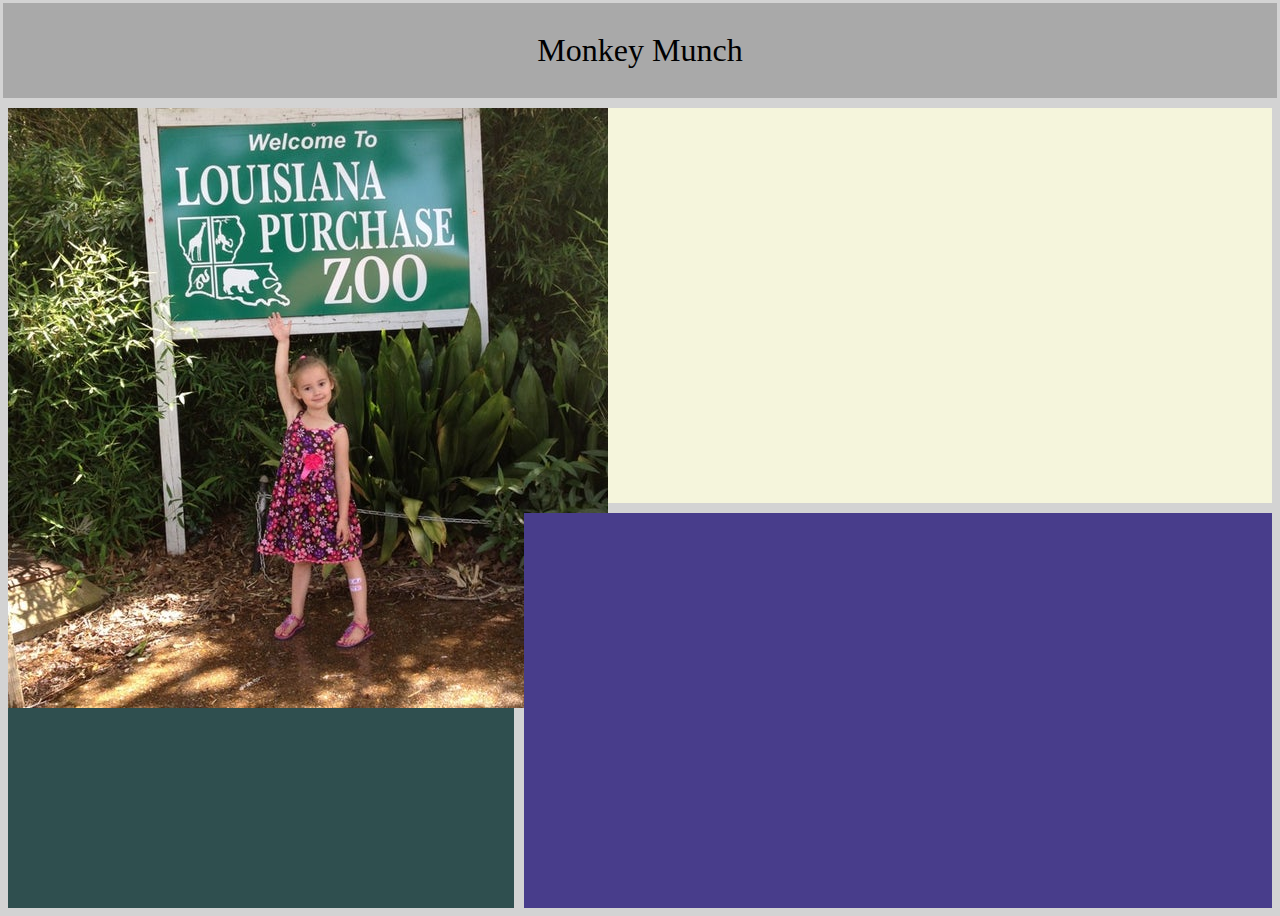
==== index.html @ e9a3ed36 "Formatted page and inserted picture of zoo" ====
<!DOCTYPE html>
<html lang="en">

<head>

    <meta charset="UTF-8">
    <meta http-equiv="X-UA-Compatible" content="IE=edge">
    <meta name="viewport" content="width=, initial-scale=1.0">
    <title>Monkey Munch</title>
    <link rel="stylesheet" href="css/style.css">

</head>

<body>

    <div id="container1">

        <header id="header1">Monkey Munch</header>
        <nav id="nav1"></nav>
        <div id="div1">
            <img src="img/animals/zoo picture.jpg" alt="Picture of the zoo">
        </div>
        <div id="div2"></div>

    </div>
    
</body>

</html>
---- css/style.css ----
body {

    background-color: lightgray;
    font-family: 'Times New Roman', Times, serif;

}

#container1 {

    display: grid;
    height: 100vh;
    grid-template-columns: 40% 1fr;
    grid-template-rows: 10% 1fr 1fr;
    grid-gap: 10px;
    grid-template-areas: 
        'h1 h1'
        'd1 n1'
        'd1 d2'
    ;

}

#header1 {

    display: grid;
    grid-area: h1;
    background-color: darkgray;
    margin-top: -5px;
    margin-left: -5px;
    margin-right: -5px;
    justify-items: center;
    align-items: center;
    font-size: xx-large;

}

#nav1 {

    grid-area: n1;
    background-color: beige;

}

#div1 {

    grid-area: d1;
    background-color: darkslategrey;

}

#div2 {

    grid-area: d2;
    background-color: darkslateblue;

}
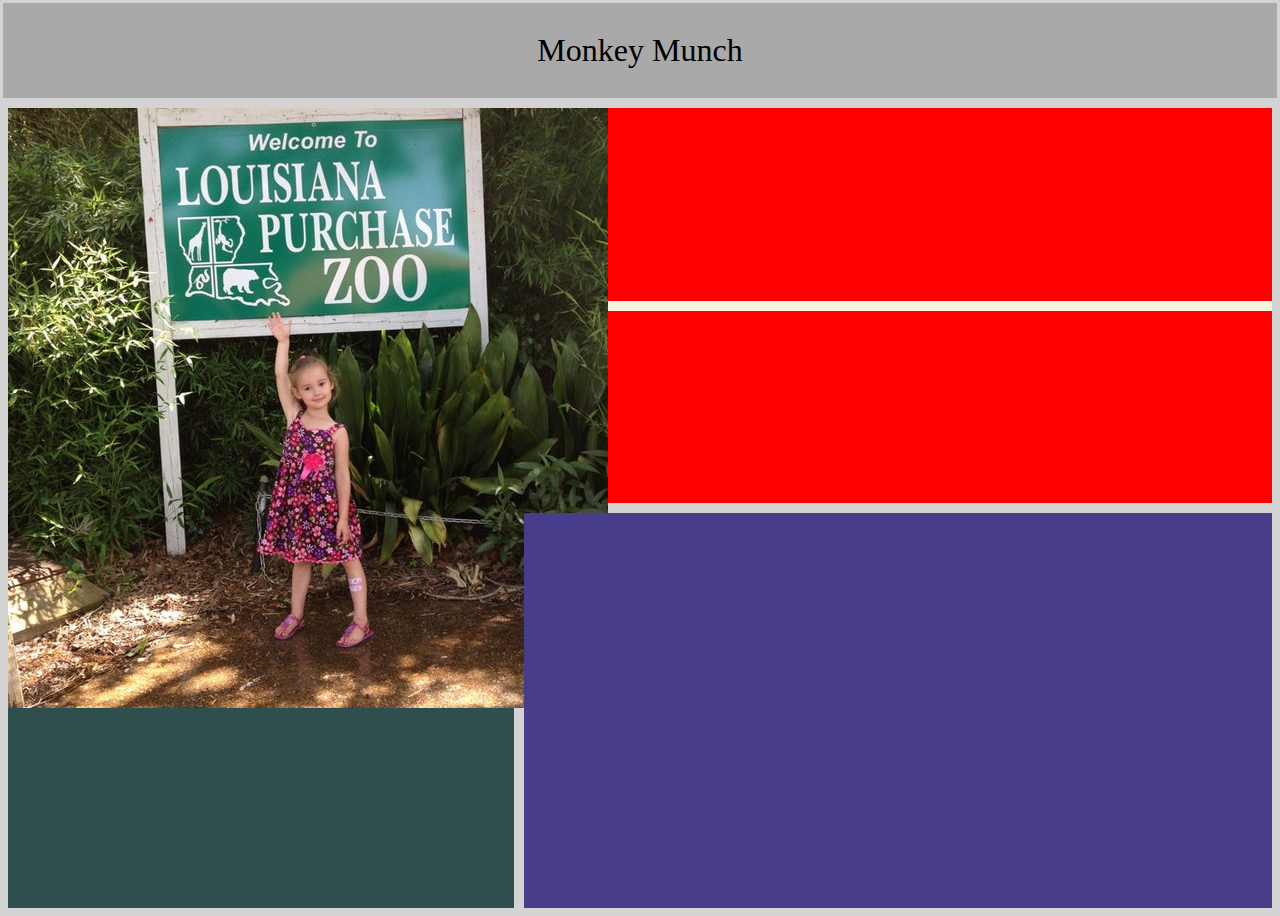
==== commit 417f75b2: "Skapade de andra sidor" ====
--- a/index.html
+++ b/index.html
@@ -17,9 +17,17 @@
     <div id="container1">
 
         <header id="header1">Monkey Munch</header>
-        <nav id="nav1"></nav>
+        <nav id="nav1">
+
+            <section id="link1"></section>
+            <section id="link2"></section>
+
+
+        </nav>
         <div id="div1">
+
             <img src="img/animals/zoo picture.jpg" alt="Picture of the zoo">
+
         </div>
         <div id="div2"></div>
 
--- a/css/style.css
+++ b/css/style.css
@@ -38,7 +38,30 @@
 
     grid-area: n1;
     background-color: beige;
+    display: grid;
+    grid-template-columns: auto;
+    grid-template-rows: auto;
+    grid-gap: 10px;
+    grid-template-areas: 
+    'link1'
+    'link2'
+    ;
 
+
+}
+
+#link1 {
+
+grid-area: link1;
+background-color: red;
+
+}
+
+#link2 {
+
+    grid-area: link2;
+    background-color: red;
+    
 }
 
 #div1 {
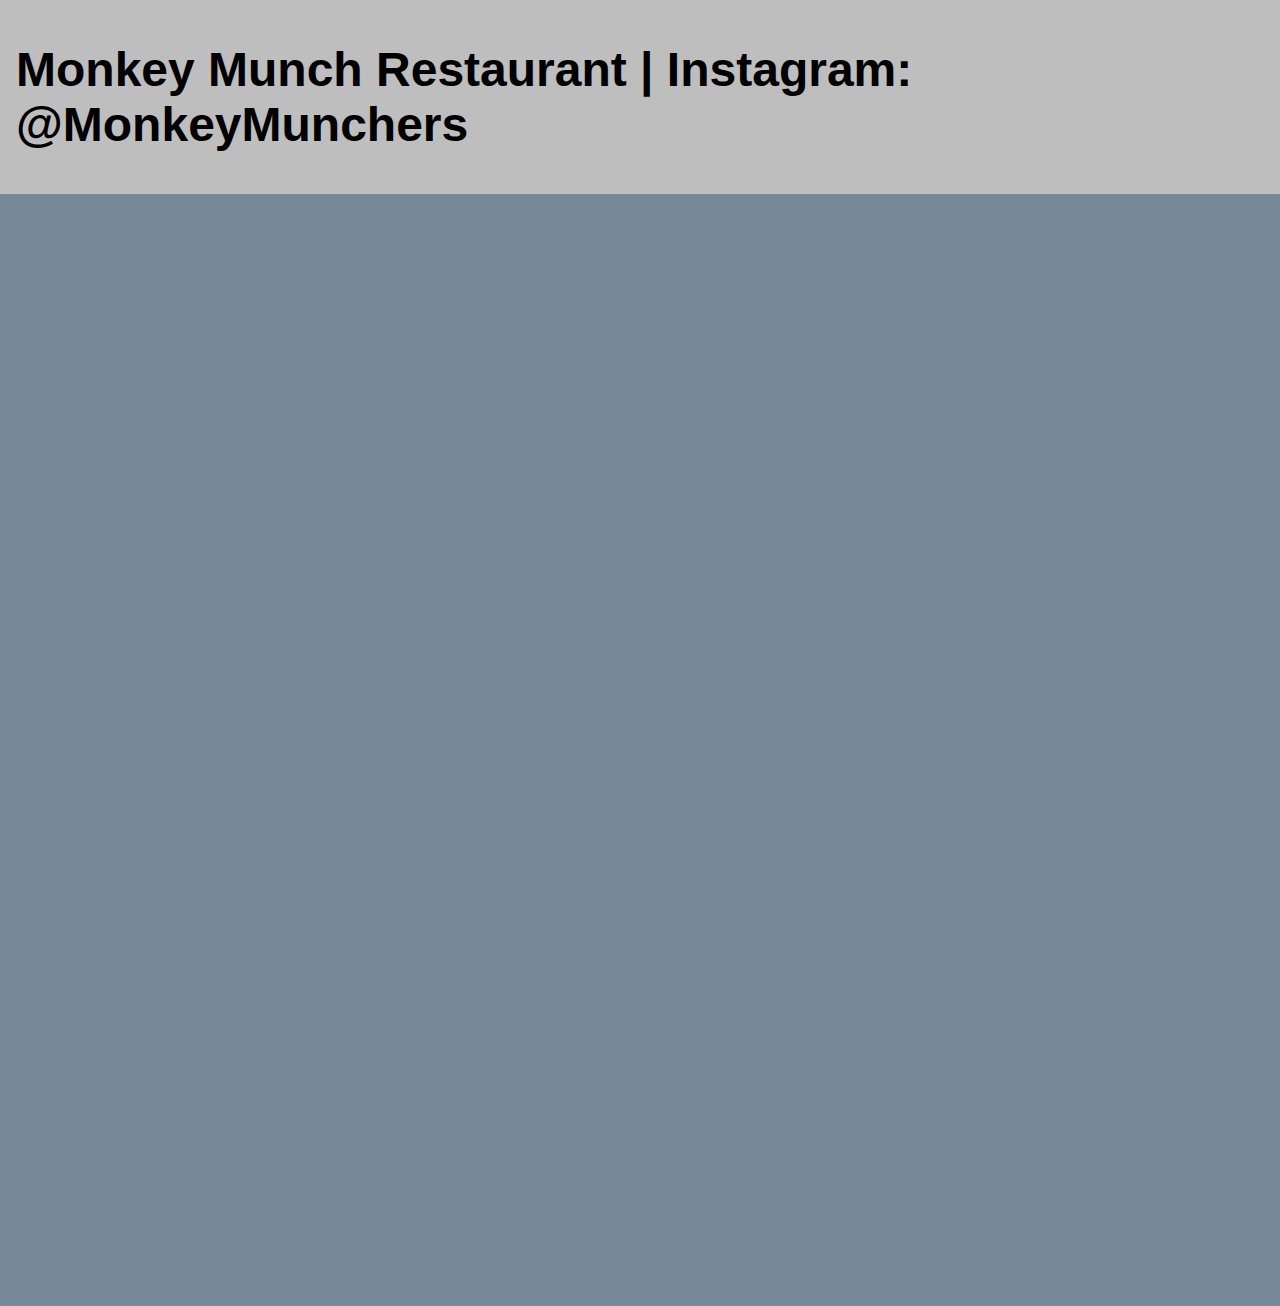
==== commit bf56f6d7: "Remodel Website with sticky header" ====
--- a/index.html
+++ b/index.html
@@ -14,24 +14,43 @@
 
 <body>
 
-    <div id="container1">
+    <section class="header" id="header1">
 
-        <header id="header1">Monkey Munch</header>
-        <nav id="nav1">
+        <h1>Monkey Munch Restaurant  |  Instagram: @MonkeyMunchers</h1>
 
-            <section id="link1"></section>
-            <section id="link2"></section>
+    </section>
+  
+    <section class="main_content" id="start_page">
 
+        <div id="zoo"></div>
+        <div id="om_oss"></div>
+        <div id=""></div>
+        <div></div>
+        <div></div>
+        <div></div>
 
-        </nav>
-        <div id="div1">
+    </section>
 
-            <img src="img/animals/zoo picture.jpg" alt="Picture of the zoo">
+    <script>
 
-        </div>
-        <div id="div2"></div>
+        window.onscroll = function() {myFunction()};
 
-    </div>
+        var header = document.getElementById("header1");
+        var sticky = header.offsetTop;
+
+        function myFunction() {
+
+            if (window.pageYOffset > sticky) 
+            {
+                header.classList.add("sticky");
+            } 
+            else 
+            {
+                header.classList.remove("sticky");
+            }
+        }
+
+    </script>
     
 </body>
 
--- a/css/style.css
+++ b/css/style.css
@@ -1,79 +1,40 @@
 body {
+    margin: 0;
+    font-family:'Lucida Sans', 'Lucida Sans Regular', 'Lucida Grande', 'Lucida Sans Unicode', Geneva, Verdana, sans-serif
+  }
+  
+  .header {
+    padding: 10px 16px;
+    background: rgb(190, 190, 190);
+    font-size: x-large;
+    text-align: 100px;
+  }
+  
+  .main_content {
+    padding: 16px;
+    background-color: lightslategray;
+  }
 
-    background-color: lightgray;
-    font-family: 'Times New Roman', Times, serif;
-
-}
-
-#container1 {
+  #start_page {
 
     display: grid;
-    height: 100vh;
-    grid-template-columns: 40% 1fr;
-    grid-template-rows: 10% 1fr 1fr;
-    grid-gap: 10px;
+    height: 120vh;
+    grid-template-columns: repeat(2);
+    grid-template-rows: repeat(3);
     grid-template-areas: 
-        'h1 h1'
-        'd1 n1'
-        'd1 d2'
+    'Zoo Empty'
+    'Empty Menu'
+    'OmOss Empty'
     ;
 
-}
+  }
 
-#header1 {
-
-    display: grid;
-    grid-area: h1;
-    background-color: darkgray;
-    margin-top: -5px;
-    margin-left: -5px;
-    margin-right: -5px;
-    justify-items: center;
-    align-items: center;
-    font-size: xx-large;
-
-}
-
-#nav1 {
-
-    grid-area: n1;
-    background-color: beige;
-    display: grid;
-    grid-template-columns: auto;
-    grid-template-rows: auto;
-    grid-gap: 10px;
-    grid-template-areas: 
-    'link1'
-    'link2'
-    ;
-
-
-}
-
-#link1 {
-
-grid-area: link1;
-background-color: red;
-
-}
-
-#link2 {
-
-    grid-area: link2;
-    background-color: red;
-    
-}
-
-#div1 {
-
-    grid-area: d1;
-    background-color: darkslategrey;
-
-}
-
-#div2 {
-
-    grid-area: d2;
-    background-color: darkslateblue;
-
-}+  .sticky {
+    position: fixed;
+    top: 0;
+    width: 100%;
+  }
+  
+  .sticky + .main_content {
+    padding-top: 170px;
+  }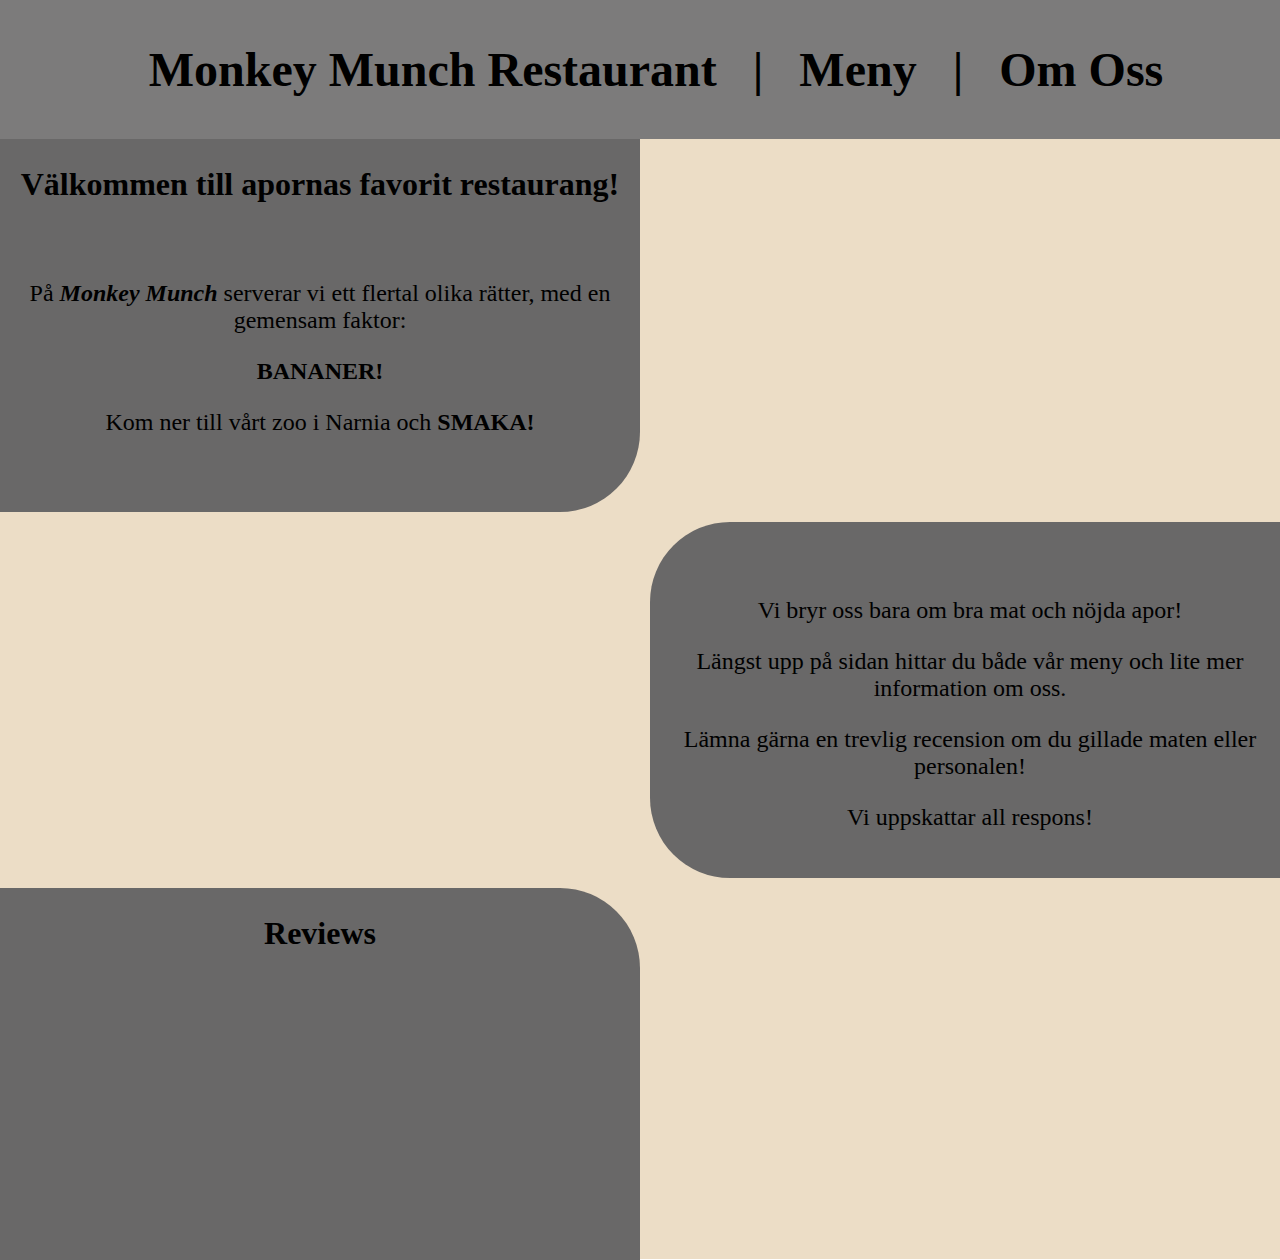
==== commit 8c98be9f: "Mall för första sida klar" ====
--- a/index.html
+++ b/index.html
@@ -16,19 +16,41 @@
 
     <section class="header" id="header1">
 
-        <h1>Monkey Munch Restaurant  |  Instagram: @MonkeyMunchers</h1>
+        <h1>Monkey Munch Restaurant&nbsp&nbsp&nbsp|&nbsp&nbsp&nbspMeny&nbsp&nbsp&nbsp|&nbsp&nbsp&nbspOm Oss</h1>
 
     </section>
   
     <section class="main_content" id="start_page">
 
-        <div id="zoo"></div>
-        <div id="om_oss"></div>
-        <div id=""></div>
-        <div></div>
-        <div></div>
-        <div></div>
+        <div class="content1" id="zoo">
 
+            <h2>Välkommen till apornas favorit restaurang!</h2>
+            <p>&nbsp</p>
+            <p>På <b><i>Monkey Munch</i></b> serverar vi ett flertal olika rätter, med en gemensam faktor:</p>
+            <p><b>BANANER!</b></p>
+            <p>Kom ner till vårt zoo i Narnia och <b>SMAKA!</b></p>
+            
+
+       </div>
+        <div class="content1" id="meny">
+
+            <p>&nbsp</p>
+            <p>Vi bryr oss bara om bra mat och nöjda apor! </p>
+            <p>Längst upp på sidan hittar du både vår meny och lite mer information om oss.</p>
+            <p>Lämna gärna en trevlig recension om du gillade maten eller personalen!</p>
+            <p>Vi uppskattar all respons!</p>
+
+
+
+        </div>
+        <div class="content1" id="reviews">
+
+            <h2>Reviews</h2>
+
+        </div>
+        <div class="empty" id="empty1"></div>
+        <div class="empty" id="empty2"></div>
+        <div class="empty" id="empty3"></div>
     </section>
 
     <script>
--- a/css/style.css
+++ b/css/style.css
@@ -1,40 +1,93 @@
 body {
     margin: 0;
-    font-family:'Lucida Sans', 'Lucida Sans Regular', 'Lucida Grande', 'Lucida Sans Unicode', Geneva, Verdana, sans-serif
+    width: 100vw;
   }
   
   .header {
     padding: 10px 16px;
-    background: rgb(190, 190, 190);
+    background: #7c7b7b;
     font-size: x-large;
-    text-align: 100px;
+    text-align: center;
+    width: 100%;
+  }
+
+  p {
+
+    text-align: center;
+    font-size: x-large;
+
+  }
+
+  h2 {
+    text-align: center;
+    font-size: xx-large;
   }
   
   .main_content {
     padding: 16px;
-    background-color: lightslategray;
+    padding-bottom: 24px;
+    background-color: #ECDDC6;
   }
 
   #start_page {
-
     display: grid;
     height: 120vh;
-    grid-template-columns: repeat(2);
-    grid-template-rows: repeat(3);
+    grid-template-columns: 50% 50%;
+    grid-template-rows: 33% 33% 33%;
+    grid-gap: 10px;
     grid-template-areas: 
-    'Zoo Empty'
-    'Empty Menu'
-    'OmOss Empty'
-    ;
+    'zoo empty1'
+    'empty2 meny'
+    'reviews empty3';
+  }
 
-  }
+    .content1 {
+        background-color: #696868; 
+    }
+
+    .empty {
+        background: #ECDDC6;
+    }
+
+    #empty1 {
+        grid-area: empty1;
+    }
+
+    #empty2 {
+        grid-area: empty2;
+    }
+
+    #empty3 {
+        grid-area: empty3;
+    }
+
+    #zoo {
+        grid-area: zoo;
+        border-bottom-right-radius: 5rem;
+        margin-top: -16px;
+        margin-left: -16px;
+    }
+
+    #meny {
+        grid-area: meny;
+        border-top-left-radius: 5rem;
+        border-bottom-left-radius: 5rem;
+        margin-right: -16px;
+    }
+
+    #reviews {
+        grid-area: reviews;
+        border-top-right-radius: 5rem;
+        margin-bottom: -16px;
+        margin-left: -16px;
+    }
 
   .sticky {
     position: fixed;
     top: 0;
-    width: 100%;
+    width: 100vw;
   }
   
   .sticky + .main_content {
-    padding-top: 170px;
+    padding-top: 130px;
   }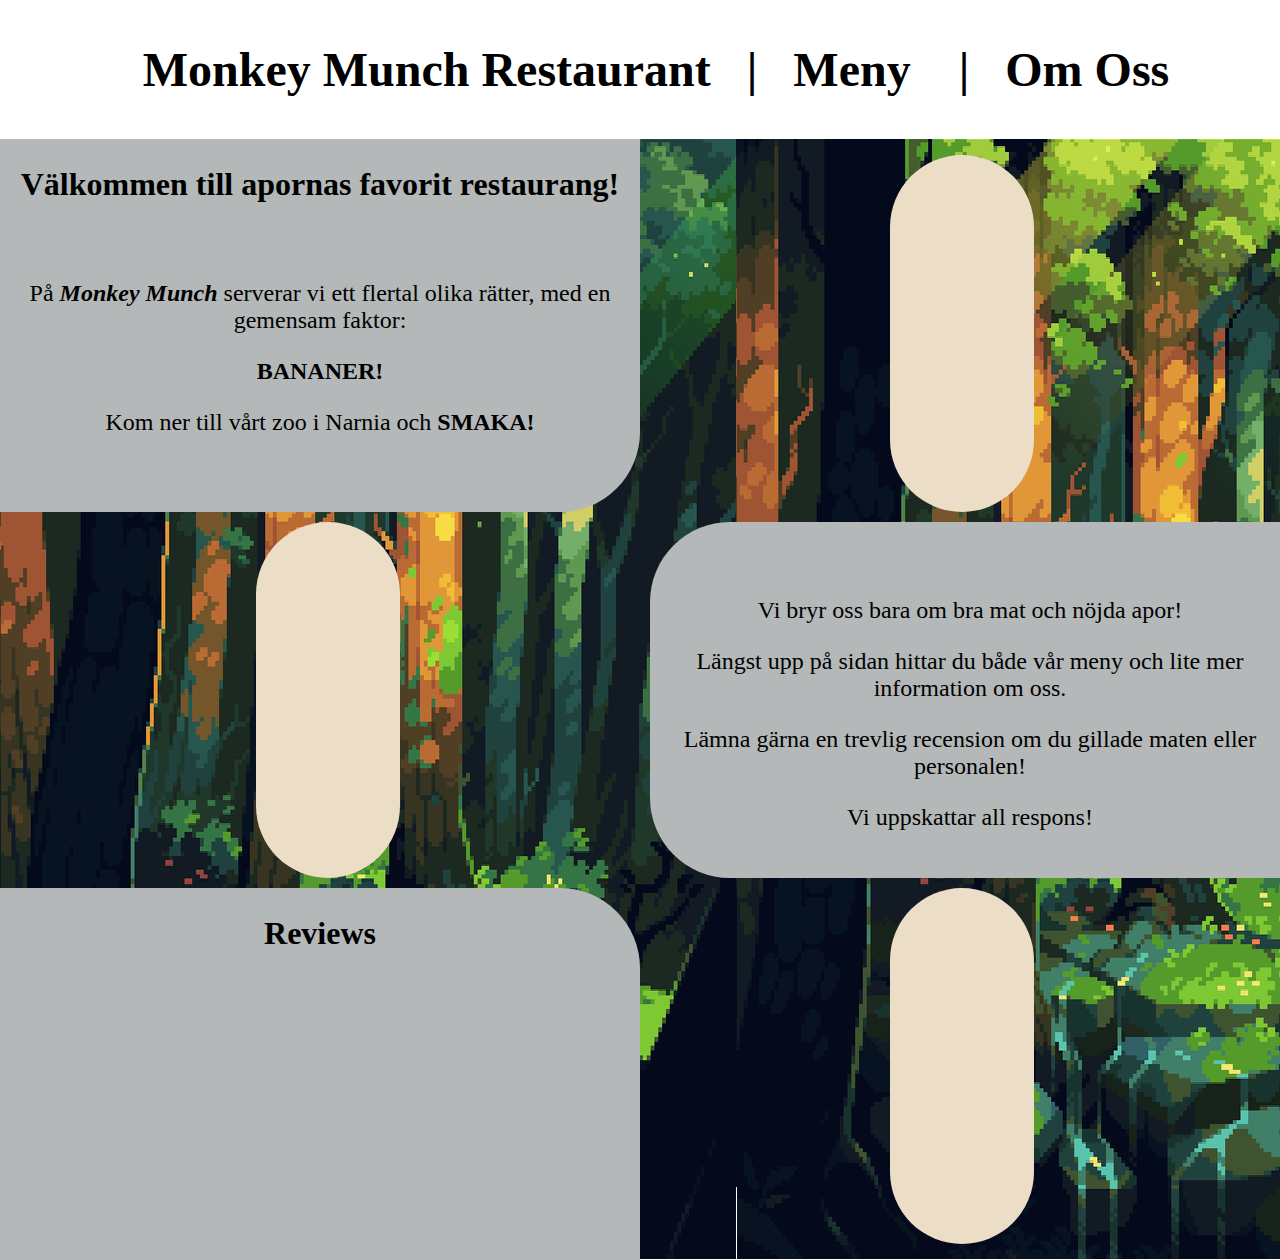
==== commit 5ddd69f1: "Mer design på Start Page och Om Oss sidan" ====
--- a/index.html
+++ b/index.html
@@ -16,7 +16,8 @@
 
     <section class="header" id="header1">
 
-        <h1>Monkey Munch Restaurant&nbsp&nbsp&nbsp|&nbsp&nbsp&nbspMeny&nbsp&nbsp&nbsp|&nbsp&nbsp&nbspOm Oss</h1>
+        <h1><a id="header_text" href="http://127.0.0.1:5500/index.html">Monkey Munch Restaurant</a>&nbsp&nbsp&nbsp|&nbsp&nbsp&nbsp<a id="header_text" href="http://127.0.0.1:5500/Meny.html">Meny</a>
+            &nbsp&nbsp&nbsp|&nbsp&nbsp&nbsp<a id="header_text" href="http://127.0.0.1:5500/OmOss.html">Om Oss</a></h1>
 
     </section>
   
@@ -48,9 +49,9 @@
             <h2>Reviews</h2>
 
         </div>
-        <div class="empty" id="empty1"></div>
-        <div class="empty" id="empty2"></div>
-        <div class="empty" id="empty3"></div>
+        <div class="apa" id="apa1"></div>
+        <div class="apa" id="apa2"></div>
+        <div class="apa" id="apa3"></div>
     </section>
 
     <script>
--- a/css/style.css
+++ b/css/style.css
@@ -1,32 +1,36 @@
 body {
     margin: 0;
-    width: 100vw;
+    width: 100%;
   }
   
   .header {
     padding: 10px 16px;
-    background: #7c7b7b;
     font-size: x-large;
     text-align: center;
     width: 100%;
+    background-color: white;  
   }
 
   p {
-
     text-align: center;
     font-size: x-large;
-
   }
 
   h2 {
     text-align: center;
     font-size: xx-large;
   }
+
+  #header_text {
+    text-decoration: none;
+    color: black;
+  }
   
   .main_content {
     padding: 16px;
     padding-bottom: 24px;
-    background-color: #ECDDC6;
+    /* background-color: #ECDDC6; */
+    background-image: url('/img/place/JungleTest2.0.png');
   }
 
   #start_page {
@@ -36,29 +40,32 @@
     grid-template-rows: 33% 33% 33%;
     grid-gap: 10px;
     grid-template-areas: 
-    'zoo empty1'
-    'empty2 meny'
-    'reviews empty3';
+    'zoo apa1'
+    'apa2 meny'
+    'reviews apa3';
   }
 
     .content1 {
-        background-color: #696868; 
+        background-color: #b5b8b9; 
     }
 
-    .empty {
+    .apa {
         background: #ECDDC6;
+        border-radius: 5rem;
+        margin-left: 15rem;
+        margin-right: 15rem;
     }
 
-    #empty1 {
-        grid-area: empty1;
+    #apa1 {
+        grid-area: apa1;
     }
 
-    #empty2 {
-        grid-area: empty2;
+    #apa2 {
+        grid-area: apa2;
     }
 
-    #empty3 {
-        grid-area: empty3;
+    #apa3 {
+        grid-area: apa3;
     }
 
     #zoo {
@@ -85,9 +92,102 @@
   .sticky {
     position: fixed;
     top: 0;
-    width: 100vw;
+    width: 100%;
   }
   
   .sticky + .main_content {
     padding-top: 130px;
-  }+  }
+
+/* ^^ Page 1 Index ^^ */
+
+  
+
+  .content2 {
+
+    background-color: #696868;
+    margin: 16px;
+    border-radius: 5rem;
+
+  }
+
+  #om_oss {
+    display: grid;
+    height: 100vh;
+    grid-template-columns: 75% 25%;
+    grid-template-rows: 100%;
+    grid-gap: 10px;
+  }
+
+  #personal {
+
+    display: grid;
+    grid-template-columns: 1/3 1/3 1/3;
+    grid-template-rows: 50% 50%;
+    grid-gap: 5px;
+    grid-template-areas: 
+    'p1 p2 p3'
+    'p4 p5 p6'
+
+  }
+
+    .personal {
+
+      background: black;
+      border-radius: 5rem;
+
+    }
+
+    #p1 {
+
+      margin-top: 3rem;
+      margin-left: 3rem;
+      margin-right: 0.5rem;
+      margin-bottom: 0.5rem;
+
+    }
+
+    #p2 {
+
+      margin-top: 3rem;
+      margin-left: 0.5rem;
+      margin-right: 0.5rem;
+      margin-bottom: 0.5rem;
+
+    }
+
+    #p3 {
+
+      margin-top: 3rem;
+      margin-left: 0.5rem;
+      margin-right: 3rem;
+      margin-bottom: 0.5rem;
+
+    }
+
+    #p4 {
+
+      margin-top: 0.5rem;
+      margin-left: 3rem;
+      margin-right: 0.5rem;
+      margin-bottom: 3rem;
+
+    }
+
+    #p5 {
+
+      margin-top: 0.5rem;
+      margin-left: 0.5rem;
+      margin-right: 0.5rem;
+      margin-bottom: 3rem;
+
+    }
+
+    #p6 {
+
+      margin-top: 0.5rem;
+      margin-left: 0.5rem;
+      margin-right: 3rem;
+      margin-bottom: 3rem;
+
+    }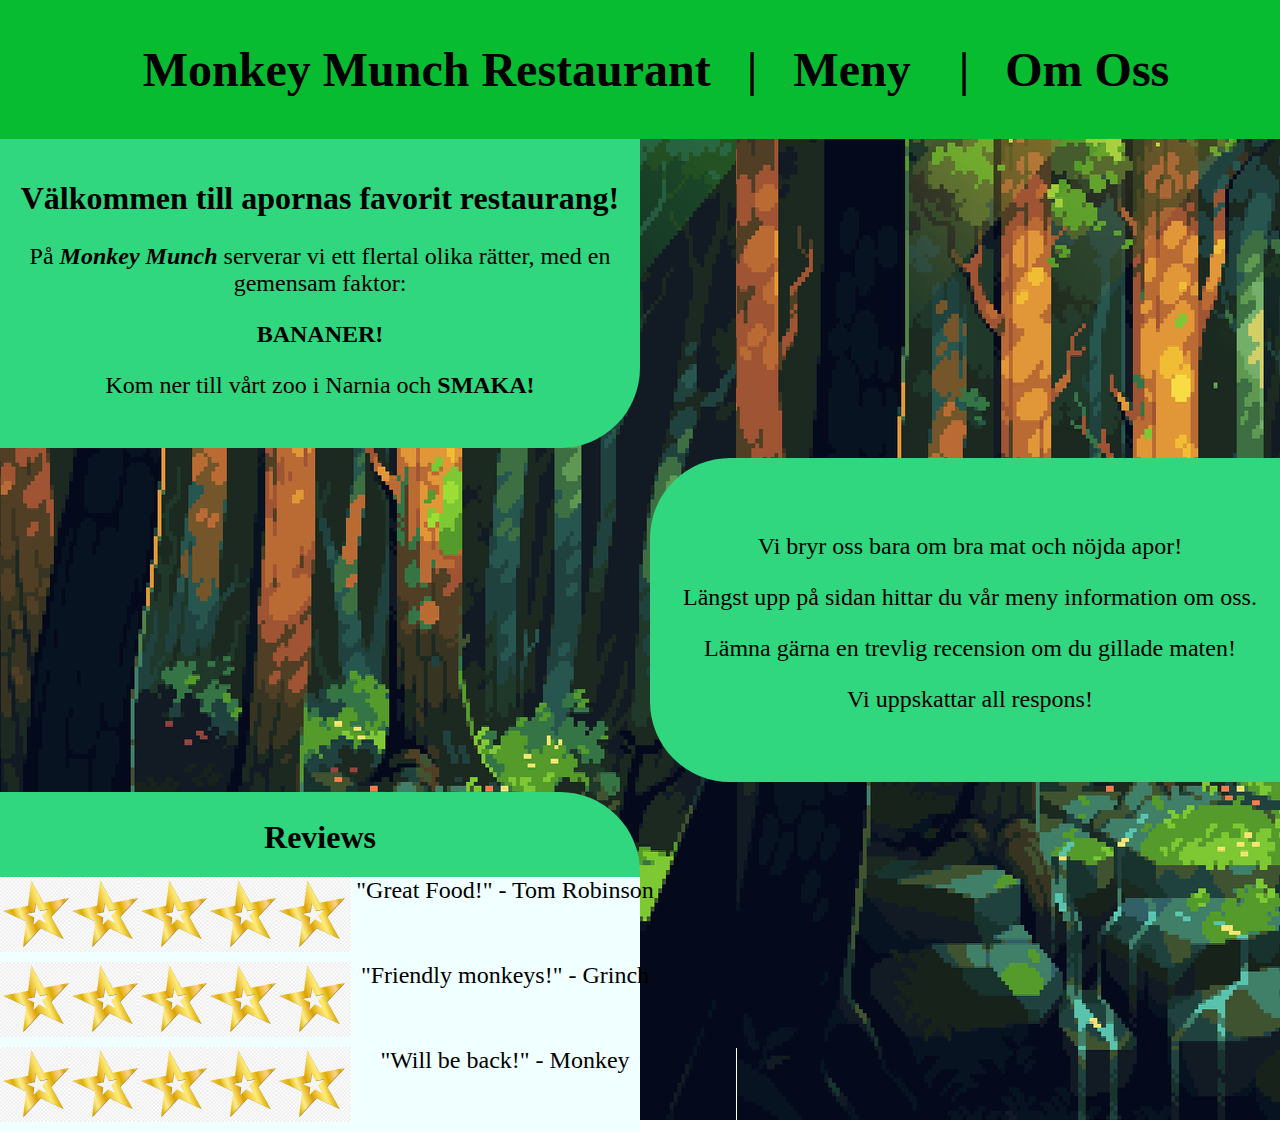
==== commit 6283e630: "Finished start page" ====
--- a/index.html
+++ b/index.html
@@ -16,17 +16,21 @@
 
     <section class="header" id="header1">
 
-        <h1><a id="header_text" href="http://127.0.0.1:5500/index.html">Monkey Munch Restaurant</a>&nbsp&nbsp&nbsp|&nbsp&nbsp&nbsp<a id="header_text" href="http://127.0.0.1:5500/Meny.html">Meny</a>
-            &nbsp&nbsp&nbsp|&nbsp&nbsp&nbsp<a id="header_text" href="http://127.0.0.1:5500/OmOss.html">Om Oss</a></h1>
+        <h1><a class="header_text" href="http://127.0.0.1:5500/index.html">Monkey Munch Restaurant</a>&nbsp&nbsp&nbsp|&nbsp&nbsp&nbsp<a class="header_text" href="http://127.0.0.1:5500/Meny.html">Meny</a>
+            &nbsp&nbsp&nbsp|&nbsp&nbsp&nbsp<a class="header_text" href="http://127.0.0.1:5500/OmOss.html">Om Oss</a>
+        </h1>
 
     </section>
   
     <section class="main_content" id="start_page">
 
+        <header class="hidden_header"></header>
+
         <div class="content1" id="zoo">
-
+            
+            <p>&nbsp</p>
+            <p>&nbsp</p>            <p>&nbsp</p>
             <h2>Välkommen till apornas favorit restaurang!</h2>
-            <p>&nbsp</p>
             <p>På <b><i>Monkey Munch</i></b> serverar vi ett flertal olika rätter, med en gemensam faktor:</p>
             <p><b>BANANER!</b></p>
             <p>Kom ner till vårt zoo i Narnia och <b>SMAKA!</b></p>
@@ -37,8 +41,8 @@
 
             <p>&nbsp</p>
             <p>Vi bryr oss bara om bra mat och nöjda apor! </p>
-            <p>Längst upp på sidan hittar du både vår meny och lite mer information om oss.</p>
-            <p>Lämna gärna en trevlig recension om du gillade maten eller personalen!</p>
+            <p>Längst upp på sidan hittar du vår meny information om oss.</p>
+            <p>Lämna gärna en trevlig recension om du gillade maten!</p>
             <p>Vi uppskattar all respons!</p>
 
 
@@ -46,8 +50,32 @@
         </div>
         <div class="content1" id="reviews">
 
-            <h2>Reviews</h2>
-
+            <div id="reviews_text"><h2>Reviews</h2></div>
+            <div class="review" id="review1">
+                <star class="star" id="star1"><img src="/img/things/Star2.png" alt="star" class="starpic"></star>
+                <star class="star" id="star2"><img src="/img/things/Star2.png" alt="star" class="starpic"></star>
+                <star class="star" id="star3"><img src="/img/things/Star2.png" alt="star" class="starpic"></star>
+                <star class="star" id="star4"><img src="/img/things/Star2.png" alt="star" class="starpic"></star>
+                <star class="star" id="star5"><img src="/img/things/Star2.png" alt="star" class="starpic"></star>
+                <section class="text" id="text1">"Great Food!" - Tom Robinson</section>
+            </div>
+            <div class="review" id="review2">
+                <star class="star" id="star6"><img src="/img/things/Star2.png" alt="star" class="starpic"></star>
+                <star class="star" id="star7"><img src="/img/things/Star2.png" alt="star" class="starpic"></star>
+                <star class="star" id="star8"><img src="/img/things/Star2.png" alt="star" class="starpic"></star>
+                <star class="star" id="star9"><img src="/img/things/Star2.png" alt="star" class="starpic"></star>
+                <star class="star" id="star10"><img src="/img/things/Star2.png" alt="star" class="starpic"></star>
+                <section class="text" id="text2">"Friendly monkeys!" - Grinch</section>
+            </div>
+            <div class="review" id="review3">
+                <star class="star" id="star11"><img src="/img/things/Star2.png" alt="star" class="starpic"></star>
+                <star class="star" id="star12"><img src="/img/things/Star2.png" alt="star" class="starpic"></star>
+                <star class="star" id="star13"><img src="/img/things/Star2.png" alt="star" class="starpic"></star>
+                <star class="star" id="star14"><img src="/img/things/Star2.png" alt="star" class="starpic"></star>
+                <star class="star" id="star15"><img src="/img/things/Star2.png" alt="star" class="starpic"></star>
+                <section class="text" id="text3">"Will be back!" - Monkey</section>
+            </div>
+        
         </div>
         <div class="apa" id="apa1"></div>
         <div class="apa" id="apa2"></div>
--- a/css/style.css
+++ b/css/style.css
@@ -8,7 +8,8 @@
     font-size: x-large;
     text-align: center;
     width: 100%;
-    background-color: white;  
+    background-color: rgb(8, 188, 50);  
+    position: fixed;
   }
 
   p {
@@ -21,7 +22,7 @@
     font-size: xx-large;
   }
 
-  #header_text {
+  .header_text {
     text-decoration: none;
     color: black;
   }
@@ -29,7 +30,6 @@
   .main_content {
     padding: 16px;
     padding-bottom: 24px;
-    /* background-color: #ECDDC6; */
     background-image: url('/img/place/JungleTest2.0.png');
   }
 
@@ -37,7 +37,7 @@
     display: grid;
     height: 120vh;
     grid-template-columns: 50% 50%;
-    grid-template-rows: 33% 33% 33%;
+    grid-template-rows: 40% 30% 30%;
     grid-gap: 10px;
     grid-template-areas: 
     'zoo apa1'
@@ -45,12 +45,17 @@
     'reviews apa3';
   }
 
+    .hidden_header {
+
+      grid-area: hidden;
+
+    }
+
     .content1 {
-        background-color: #b5b8b9; 
+        background-color: #30d77e; 
     }
 
     .apa {
-        background: #ECDDC6;
         border-radius: 5rem;
         margin-left: 15rem;
         margin-right: 15rem;
@@ -87,7 +92,160 @@
         border-top-right-radius: 5rem;
         margin-bottom: -16px;
         margin-left: -16px;
-    }
+        display: grid;
+        grid-template-columns: 100%;
+        grid-template-rows: 25% 25% 25% 25%;
+        grid-template-areas:
+        'review_text'
+        'review1'
+        'review2'
+        'review3'
+    }
+
+      .review {
+
+        background-color: azure;
+        display: grid;
+        grid-template-columns: 10% 10% 10% 10% 10% 50%;
+        grid-template-rows: 100%;
+        grid-gap: 5px;
+
+      }
+
+      #review1 {
+
+        grid-area: review1;
+        grid-template-areas: 
+        'star1 star2 star3 star4 star5 text'
+
+      }
+
+      #review2 {
+
+        grid-area: review2;
+        grid-template-areas: 
+        'star6 star7 star8 star9 star10 text2'
+
+      }
+
+      #review3 {
+
+        grid-area: review3;
+        grid-template-areas:
+        'star11 star12 star13 star14 star15 text3'
+
+      }
+
+      #reviews_text {
+
+        grid-area: review_text;
+
+      }
+
+        .starpic {
+
+          object-fit: fill;
+          width: 75px;
+          height: 75px;
+
+        }
+
+        #star1 {
+
+          grid-area: star1;
+
+        }
+
+        #star2 {
+
+          grid-area: star2;
+
+        }
+
+        #star3 {
+
+          grid-area: star3;
+
+        }
+
+        #star4 {
+
+          grid-area: star4;
+
+        }
+
+        #star5 {
+
+          grid-area: star5;
+
+        }
+
+        #star6 {
+
+          grid-area: star6;
+
+        }
+
+        #star7 {
+
+          grid-area: star7;
+
+        }
+
+        #star8 {
+
+          grid-area: star8;
+
+        }
+
+        #star9 {
+
+          grid-area: star9;
+
+        }
+
+        #star10 {
+
+          grid-area: star10;
+
+        }
+
+        #star11 {
+
+          grid-area: star11;
+
+        }
+
+        #star12 {
+
+          grid-area: star12;
+
+        }
+
+        #star13 {
+
+          grid-area: star13;
+
+        }
+
+        #star14 {
+
+          grid-area: star14;
+
+        }
+
+        #star15 {
+
+          grid-area: star15;
+
+        }
+
+        .text {
+
+          text-align: center;
+          font-size: x-large;
+
+        }
 
   .sticky {
     position: fixed;
@@ -96,7 +254,7 @@
   }
   
   .sticky + .main_content {
-    padding-top: 130px;
+    padding-top: 16px;
   }
 
 /* ^^ Page 1 Index ^^ */
@@ -105,7 +263,7 @@
 
   .content2 {
 
-    background-color: #696868;
+    background-color: #30d77e;
     margin: 16px;
     border-radius: 5rem;
 
@@ -133,7 +291,7 @@
 
     .personal {
 
-      background: black;
+      background-image: url(/img/animals/Alfred.jpg);
       border-radius: 5rem;
 
     }
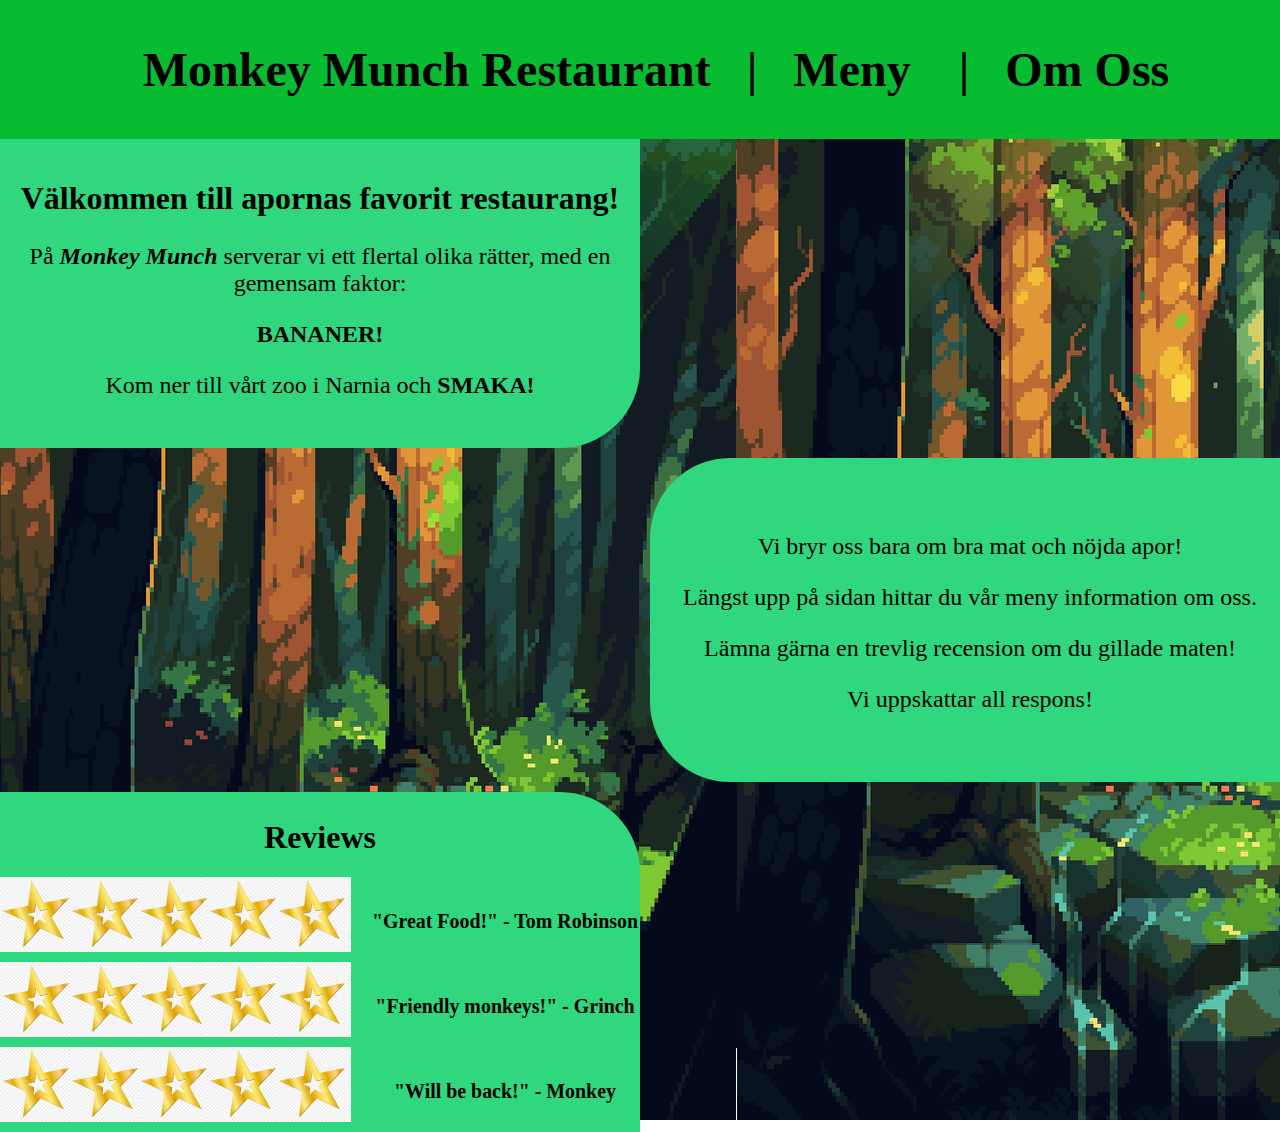
==== commit e0071bd3: "Klar med Om Oss sidan och mall för meny sida" ====
--- a/index.html
+++ b/index.html
@@ -16,8 +16,8 @@
 
     <section class="header" id="header1">
 
-        <h1><a class="header_text" href="http://127.0.0.1:5500/index.html">Monkey Munch Restaurant</a>&nbsp&nbsp&nbsp|&nbsp&nbsp&nbsp<a class="header_text" href="http://127.0.0.1:5500/Meny.html">Meny</a>
-            &nbsp&nbsp&nbsp|&nbsp&nbsp&nbsp<a class="header_text" href="http://127.0.0.1:5500/OmOss.html">Om Oss</a>
+        <h1><a class="header_text" href="http://127.0.0.1:5500/index.html">Monkey Munch Restaurant</a>&nbsp;&nbsp;&nbsp;|&nbsp;&nbsp;&nbsp;<a class="header_text" href="http://127.0.0.1:5500/Meny.html">Meny</a>
+            &nbsp;&nbsp;&nbsp;|&nbsp;&nbsp;&nbsp;<a class="header_text" href="http://127.0.0.1:5500/OmOss.html">Om Oss</a>
         </h1>
 
     </section>
@@ -28,8 +28,8 @@
 
         <div class="content1" id="zoo">
             
-            <p>&nbsp</p>
-            <p>&nbsp</p>            <p>&nbsp</p>
+            <p>&nbsp;</p>
+            <p>&nbsp;</p>            <p>&nbsp;</p>
             <h2>Välkommen till apornas favorit restaurang!</h2>
             <p>På <b><i>Monkey Munch</i></b> serverar vi ett flertal olika rätter, med en gemensam faktor:</p>
             <p><b>BANANER!</b></p>
@@ -37,9 +37,9 @@
             
 
        </div>
-        <div class="content1" id="meny">
+        <div class="content1" id="merinfo">
 
-            <p>&nbsp</p>
+            <p>&nbsp;</p>
             <p>Vi bryr oss bara om bra mat och nöjda apor! </p>
             <p>Längst upp på sidan hittar du vår meny information om oss.</p>
             <p>Lämna gärna en trevlig recension om du gillade maten!</p>
@@ -52,28 +52,28 @@
 
             <div id="reviews_text"><h2>Reviews</h2></div>
             <div class="review" id="review1">
-                <star class="star" id="star1"><img src="/img/things/Star2.png" alt="star" class="starpic"></star>
-                <star class="star" id="star2"><img src="/img/things/Star2.png" alt="star" class="starpic"></star>
-                <star class="star" id="star3"><img src="/img/things/Star2.png" alt="star" class="starpic"></star>
-                <star class="star" id="star4"><img src="/img/things/Star2.png" alt="star" class="starpic"></star>
-                <star class="star" id="star5"><img src="/img/things/Star2.png" alt="star" class="starpic"></star>
-                <section class="text" id="text1">"Great Food!" - Tom Robinson</section>
+                <img src="/img/things/Star2.png" alt="star" class="starpic" id="star1">
+                <img src="/img/things/Star2.png" alt="star" class="starpic" id="star2">
+                <img src="/img/things/Star2.png" alt="star" class="starpic" id="star3">
+                <img src="/img/things/Star2.png" alt="star" class="starpic" id="star4">
+                <img src="/img/things/Star2.png" alt="star" class="starpic" id="star5">
+                <section class="text" id="text1"><h5>"Great Food!" - Tom Robinson</h5></section>
             </div>
             <div class="review" id="review2">
-                <star class="star" id="star6"><img src="/img/things/Star2.png" alt="star" class="starpic"></star>
-                <star class="star" id="star7"><img src="/img/things/Star2.png" alt="star" class="starpic"></star>
-                <star class="star" id="star8"><img src="/img/things/Star2.png" alt="star" class="starpic"></star>
-                <star class="star" id="star9"><img src="/img/things/Star2.png" alt="star" class="starpic"></star>
-                <star class="star" id="star10"><img src="/img/things/Star2.png" alt="star" class="starpic"></star>
-                <section class="text" id="text2">"Friendly monkeys!" - Grinch</section>
+                <img src="/img/things/Star2.png" alt="star" class="starpic" id="star6">
+                <img src="/img/things/Star2.png" alt="star" class="starpic" id="star7">
+                <img src="/img/things/Star2.png" alt="star" class="starpic" id="star8">
+                <img src="/img/things/Star2.png" alt="star" class="starpic" id="star9">
+                <img src="/img/things/Star2.png" alt="star" class="starpic" id="star10">
+                <section class="text" id="text2"><h5>"Friendly monkeys!" - Grinch</h5></section>
             </div>
             <div class="review" id="review3">
-                <star class="star" id="star11"><img src="/img/things/Star2.png" alt="star" class="starpic"></star>
-                <star class="star" id="star12"><img src="/img/things/Star2.png" alt="star" class="starpic"></star>
-                <star class="star" id="star13"><img src="/img/things/Star2.png" alt="star" class="starpic"></star>
-                <star class="star" id="star14"><img src="/img/things/Star2.png" alt="star" class="starpic"></star>
-                <star class="star" id="star15"><img src="/img/things/Star2.png" alt="star" class="starpic"></star>
-                <section class="text" id="text3">"Will be back!" - Monkey</section>
+                <img src="/img/things/Star2.png" alt="star" class="starpic" id="star11">
+                <img src="/img/things/Star2.png" alt="star" class="starpic" id="star12">
+                <img src="/img/things/Star2.png" alt="star" class="starpic" id="star13">
+                <img src="/img/things/Star2.png" alt="star" class="starpic" id="star14">
+                <img src="/img/things/Star2.png" alt="star" class="starpic" id="star15">
+                <section class="text" id="text3"><h5>"Will be back!" - Monkey</h5></section>
             </div>
         
         </div>
--- a/css/style.css
+++ b/css/style.css
@@ -41,7 +41,7 @@
     grid-gap: 10px;
     grid-template-areas: 
     'zoo apa1'
-    'apa2 meny'
+    'apa2 merinfo'
     'reviews apa3';
   }
 
@@ -80,8 +80,8 @@
         margin-left: -16px;
     }
 
-    #meny {
-        grid-area: meny;
+    #merinfo {
+        grid-area: merinfo;
         border-top-left-radius: 5rem;
         border-bottom-left-radius: 5rem;
         margin-right: -16px;
@@ -104,7 +104,7 @@
 
       .review {
 
-        background-color: azure;
+        background-color: #30d77e;
         display: grid;
         grid-template-columns: 10% 10% 10% 10% 10% 50%;
         grid-template-rows: 100%;
@@ -248,13 +248,17 @@
         }
 
   .sticky {
+
     position: fixed;
     top: 0;
     width: 100%;
+
   }
   
   .sticky + .main_content {
+
     padding-top: 16px;
+
   }
 
 /* ^^ Page 1 Index ^^ */
@@ -269,21 +273,34 @@
 
   }
 
+  #vad_vi_står_för {
+
+    grid-area: values;
+
+  }
+
   #om_oss {
+
     display: grid;
     height: 100vh;
     grid-template-columns: 75% 25%;
-    grid-template-rows: 100%;
+    grid-template-rows: 10% 90%;
     grid-gap: 10px;
+    grid-template-areas: 
+    'hidden hidden'
+    'personal values'
+
   }
 
   #personal {
 
+    grid-area: personal;
     display: grid;
-    grid-template-columns: 1/3 1/3 1/3;
-    grid-template-rows: 50% 50%;
+    grid-template-columns: repeat(3);
+    grid-template-rows: 10% 45% 45%;
     grid-gap: 5px;
     grid-template-areas: 
+    'our_personal our_personal our_personal'
     'p1 p2 p3'
     'p4 p5 p6'
 
@@ -291,8 +308,13 @@
 
     .personal {
 
-      background-image: url(/img/animals/Alfred.jpg);
       border-radius: 5rem;
+
+    }
+
+    #our_personal {
+
+      grid-area: our_personal;
 
     }
 
@@ -302,6 +324,10 @@
       margin-left: 3rem;
       margin-right: 0.5rem;
       margin-bottom: 0.5rem;
+      background-image: url('/img/animals/AlfredBror.png');
+      background-position-x: 40%;
+      background-position-y: 25%;
+      background-size: 100%;
 
     }
 
@@ -311,6 +337,8 @@
       margin-left: 0.5rem;
       margin-right: 0.5rem;
       margin-bottom: 0.5rem;
+      background-image: url('/img/animals/Alfred.jpg');
+      background-position-y: 35%;
 
     }
 
@@ -320,6 +348,10 @@
       margin-left: 0.5rem;
       margin-right: 3rem;
       margin-bottom: 0.5rem;
+      background-image: url('/img/animals/Monkey3.jpg');
+      background-position-x: 40%;
+      background-position-y: 40%;
+      background-size: 160%;
 
     }
 
@@ -329,6 +361,9 @@
       margin-left: 3rem;
       margin-right: 0.5rem;
       margin-bottom: 3rem;
+      background-image: url('/img/animals/Monkey4.jpg');
+      background-position-x: 40%;
+      background-size: 100%;
 
     }
 
@@ -338,6 +373,9 @@
       margin-left: 0.5rem;
       margin-right: 0.5rem;
       margin-bottom: 3rem;
+      background-image: url('/img/animals/monkey5.jpg');
+      background-position-x: 64%;
+      background-size: 100%;
 
     }
 
@@ -347,5 +385,31 @@
       margin-left: 0.5rem;
       margin-right: 3rem;
       margin-bottom: 3rem;
+      background-image: url('/img/animals/monkey6.jpg');
+      background-size: 110%;
+      background-position-x: 0%;
+
+    }
+
+    /* Om Oss Sidan^^ */
+
+
+    #meny {
+
+      display: flex;
+      flex-wrap: ;
+      justify-content: center;
+      height: 100vh;
+      background-color: black;
+      gap: 2%;
+
+    }
+
+    .mat {
+
+      width: 20%;
+      height: 30%;
+      background-color: greenyellow; 
+      margin-top: 20%;
 
     }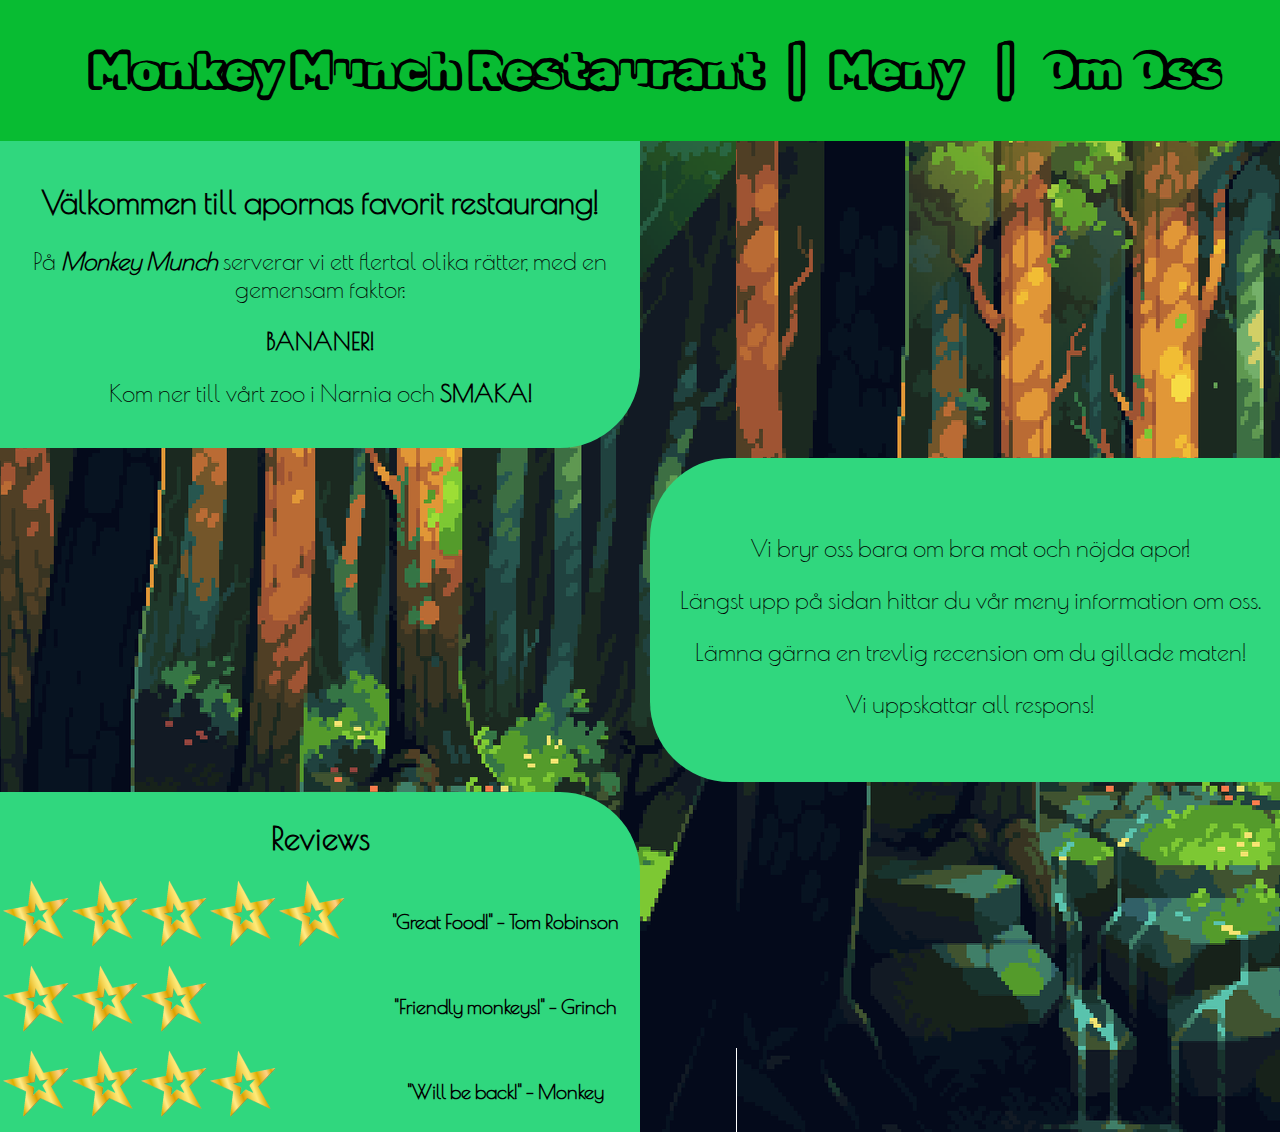
==== commit a4eac692: "Photoshop bort vit bakgrund på sktärnor, KLAR" ====
--- a/index.html
+++ b/index.html
@@ -52,27 +52,27 @@
 
             <div id="reviews_text"><h2>Reviews</h2></div>
             <div class="review" id="review1">
-                <img src="/img/things/Star2.png" alt="star" class="starpic" id="star1">
-                <img src="/img/things/Star2.png" alt="star" class="starpic" id="star2">
-                <img src="/img/things/Star2.png" alt="star" class="starpic" id="star3">
-                <img src="/img/things/Star2.png" alt="star" class="starpic" id="star4">
-                <img src="/img/things/Star2.png" alt="star" class="starpic" id="star5">
+                <img src="/img/things/Star2Test1.png" alt="star" class="starpic" id="star1">
+                <img src="/img/things/Star2Test1.png" alt="star" class="starpic" id="star2">
+                <img src="/img/things/Star2Test1.png" alt="star" class="starpic" id="star3">
+                <img src="/img/things/Star2Test1.png" alt="star" class="starpic" id="star4">
+                <img src="/img/things/Star2Test1.png" alt="star" class="starpic" id="star5">
                 <section class="text" id="text1"><h5>"Great Food!" - Tom Robinson</h5></section>
             </div>
             <div class="review" id="review2">
-                <img src="/img/things/Star2.png" alt="star" class="starpic" id="star6">
-                <img src="/img/things/Star2.png" alt="star" class="starpic" id="star7">
-                <img src="/img/things/Star2.png" alt="star" class="starpic" id="star8">
-                <img src="/img/things/Star2.png" alt="star" class="starpic" id="star9">
-                <img src="/img/things/Star2.png" alt="star" class="starpic" id="star10">
+                <img src="/img/things/Star2Test1.png" alt="star" class="starpic" id="star6">
+                <img src="/img/things/Star2Test1.png" alt="star" class="starpic" id="star7">
+                <img src="/img/things/Star2Test1.png" alt="star" class="starpic" id="star8">
+                <div id="star9"></div>
+                <div id="star10"></div>
                 <section class="text" id="text2"><h5>"Friendly monkeys!" - Grinch</h5></section>
             </div>
             <div class="review" id="review3">
-                <img src="/img/things/Star2.png" alt="star" class="starpic" id="star11">
-                <img src="/img/things/Star2.png" alt="star" class="starpic" id="star12">
-                <img src="/img/things/Star2.png" alt="star" class="starpic" id="star13">
-                <img src="/img/things/Star2.png" alt="star" class="starpic" id="star14">
-                <img src="/img/things/Star2.png" alt="star" class="starpic" id="star15">
+                <img src="/img/things/Star2Test1.png" alt="star" class="starpic" id="star11">
+                <img src="/img/things/Star2Test1.png" alt="star" class="starpic" id="star12">
+                <img src="/img/things/Star2Test1.png" alt="star" class="starpic" id="star13">
+                <img src="/img/things/Star2Test1.png" alt="star" class="starpic" id="star14">
+                <div id="star15"></div>
                 <section class="text" id="text3"><h5>"Will be back!" - Monkey</h5></section>
             </div>
         
--- a/css/style.css
+++ b/css/style.css
@@ -1,7 +1,10 @@
+@import url('https://fonts.googleapis.com/css2?family=Poiret+One&family=Rubik+Vinyl&display=swap');
+
 body {
     margin: 0;
     width: 100%;
-  }
+    font-family: 'Poiret One', cursive;
+}
   
   .header {
     padding: 10px 16px;
@@ -10,6 +13,8 @@
     width: 100%;
     background-color: rgb(8, 188, 50);  
     position: fixed;
+    font-family: 'Rubik Vinyl', cursive;
+    color: black;
   }
 
   p {
@@ -29,7 +34,7 @@
   
   .main_content {
     padding: 16px;
-    padding-bottom: 24px;
+    padding-bottom: 36px;
     background-image: url('/img/place/JungleTest2.0.png');
   }
 
@@ -407,9 +412,104 @@
 
     .mat {
 
-      width: 20%;
-      height: 30%;
+      width: 25%;
+      height: 35%;
       background-color: greenyellow; 
       margin-top: 20%;
+      border-radius: 50px;
+
+    }
+
+    #mat1 {
+
+      display: grid;
+      grid-template-rows: 80% 20%;
+      grid-template-areas: 
+      'matbild1'
+      'matpris1'
+      ;
+
+    }
+
+      #matbild1 {
+
+        grid-area: matbild1;
+        height: 90%;
+        width: 80%;
+        margin: 5%;
+        margin-left: 10%;
+        border-top-right-radius: 50px;
+        border-top-left-radius: 50px;
+
+      }
+
+      #matpris1 {
+
+        grid-area: matpris1;
+        font: x-large;
+
+      }
+
+    #mat2 {
+
+      display: grid;
+      grid-template-rows: 85% 15%;
+      grid-template-areas: 
+      'matbild2'
+      'matpris2'
+      ;
+
+    }
+
+      #matbild2 {
+
+        grid-area: matbild2;
+        height: 85%;
+        width: 80%;
+        margin: 5%;
+        margin-left: 10%;
+        margin-bottom: 0%;
+        border-top-right-radius: 50px;
+        border-top-left-radius: 50px;
+
+      }
+
+      #matpris2 {
+
+        grid-area: matpris2;
+        font: x-large;
+        margin-top: -5%
+
+      }
+
+    #mat3 {
+
+      display: grid;
+      grid-template-rows: 85% 15%;
+      grid-template-areas: 
+      'matbild3'
+      'matpris3'
+      ;
+
+    }
+
+    #matbild3 {
+
+      grid-area: matbild3;
+      height: 85%;
+      width: 80%;
+      margin: 5%;
+      margin-left: 10%;
+      margin-bottom: 0%;
+      border-top-right-radius: 50px;
+      border-top-left-radius: 50px;
+
+    }
+
+    #matpris3 {
+
+      grid-area: matpris3;
+      font: x-large;
+      margin-top: -5%;
 
     }